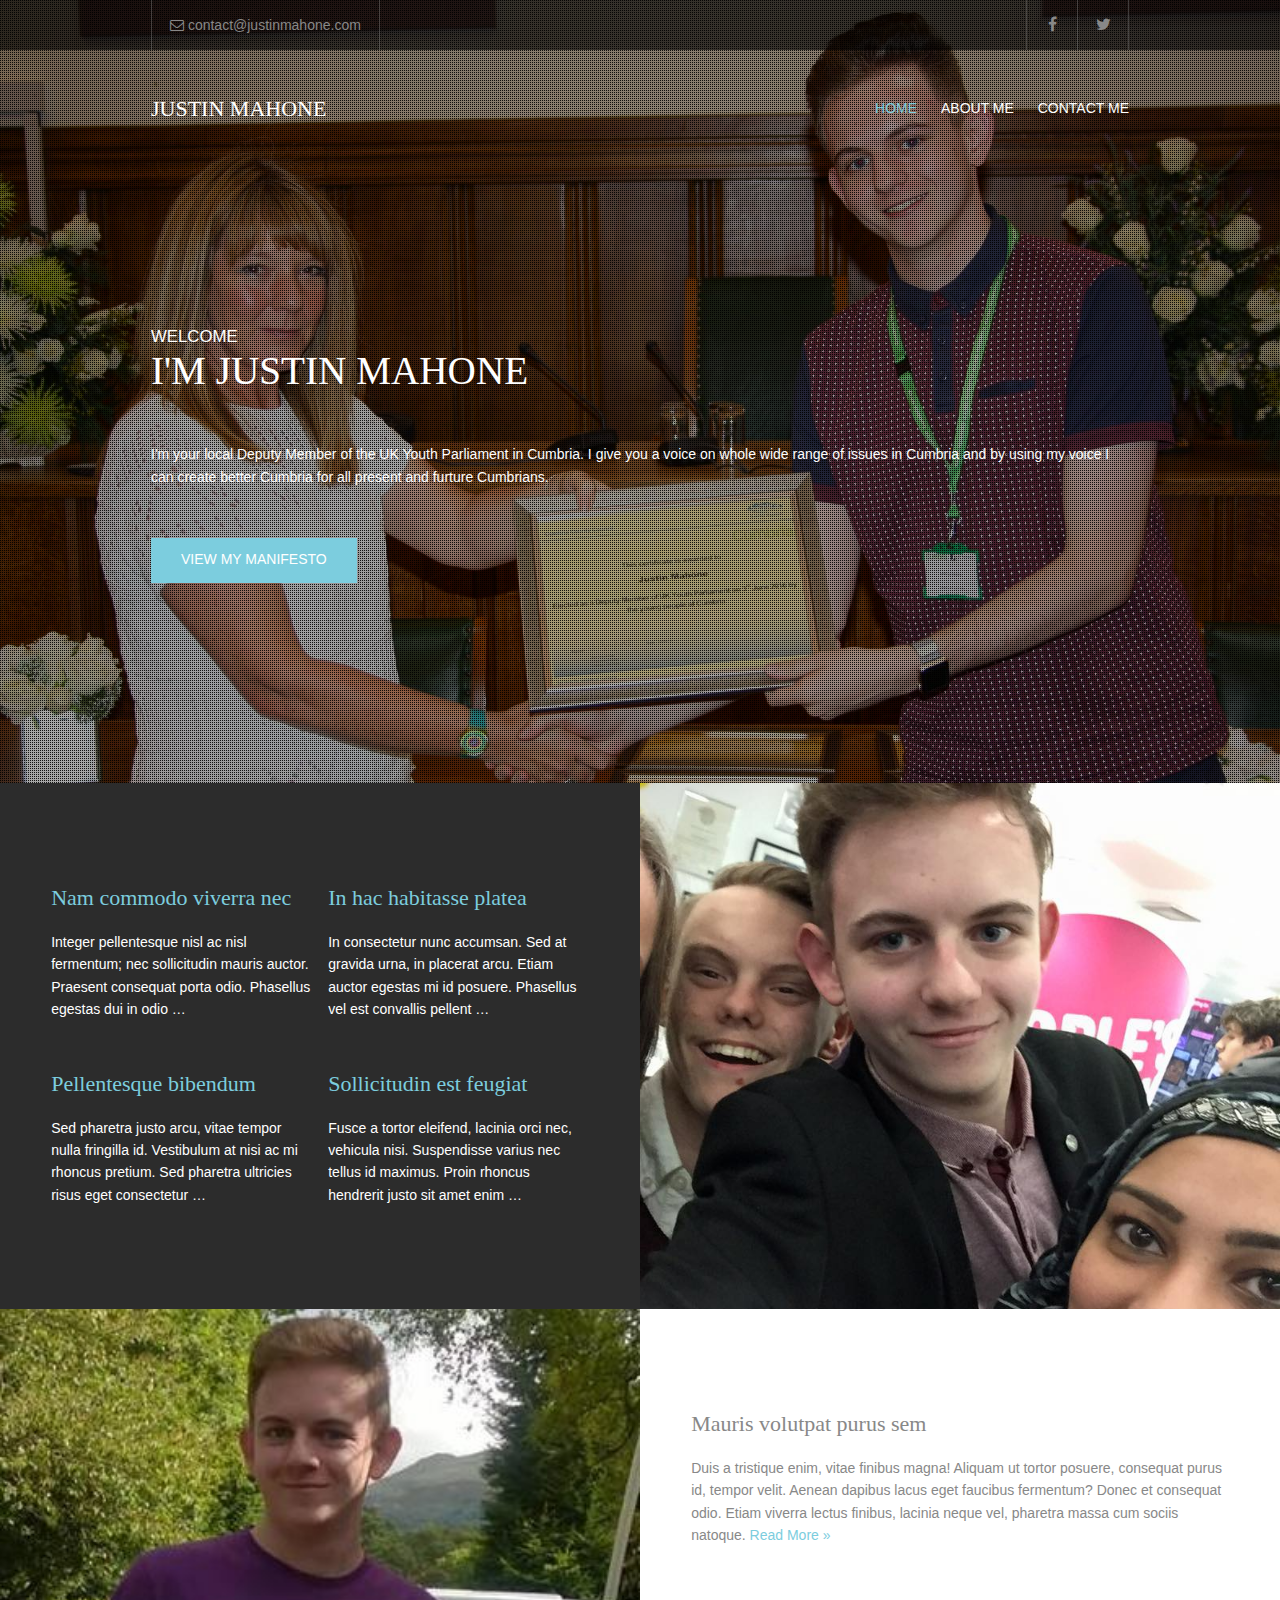
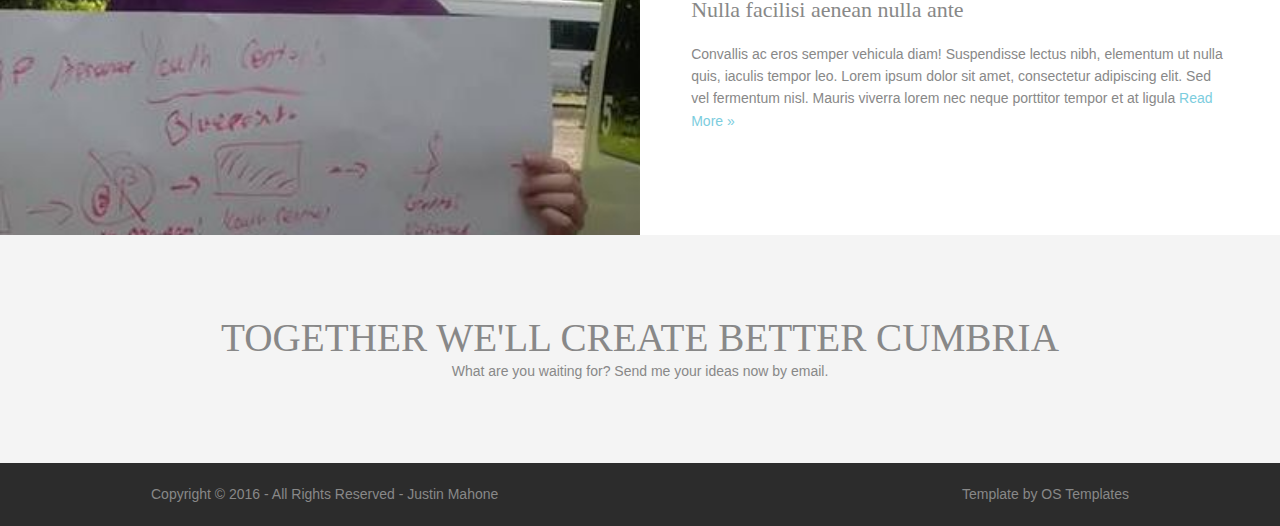
==== web/index.html @ c3dde8a1 "Web" ====
<!DOCTYPE html>
<!--
Template Name: VisualArt
Author: <a href="http://www.os-templates.com/">OS Templates</a>
Author URI: http://www.os-templates.com/
Licence: Free to use under our free template licence terms
Licence URI: http://www.os-templates.com/template-terms
-->
<html>
<head>
<title>Justin Mahone - Deputy Member of the UK Youth Parliament in Cumbria</title>
<meta charset="utf-8">
<meta name="viewport" content="width=device-width, initial-scale=1.0, maximum-scale=1.0, user-scalable=no">
<link href="layout/styles/layout.css" rel="stylesheet" type="text/css" media="all">
</head>
<body id="top">
<!-- ################################################################################################ -->
<!-- ################################################################################################ -->
<!-- ################################################################################################ -->
<!-- Top Background Image Wrapper -->
<div class="row100 bgded" style="background-image:url('images/bg.jpg');">
  <div class="wrapper overlay"> 
    <!-- ################################################################################################ -->
    <!-- ################################################################################################ -->
    <!-- ################################################################################################ -->
    <div class="row0">
      <div id="topbar" class="clear"> 
        <!-- ################################################################################################ -->
        <div class="fl_left">
          <ul class="nospace inline pushright">
            <li><i class="fa fa-envelope-o"></i> contact@justinmahone.com</li>
          </ul>
        </div>
        <div class="fl_right">
          <ul class="faico clear">
            <li><a class="faicon-facebook" href="https://www.facebook.com/Justinformyp"><i class="fa fa-facebook"></i></a></li>
            <li><a class="faicon-twitter" href="https://twitter.com/justinformyp"><i class="fa fa-twitter"></i></a></li>
          </ul>
        </div>
        <!-- ################################################################################################ -->
      </div>
    </div>
    <!-- ################################################################################################ -->
    <!-- ################################################################################################ -->
    <!-- ################################################################################################ -->
    <header id="header" class="clear"> 
      <!-- ################################################################################################ -->
      <div id="logo" class="fl_left">
        <h1><a href="index.html">Justin Mahone</a></h1>
      </div>
      <nav id="mainav" class="fl_right">
        <ul class="clear">
          <li class="active"><a href="index.html">Home</a></li>
          <li><a href="#">About Me</a></li>
          <li><a href="#">Contact Me</a></li>
        </ul>
      </nav>
      <!-- ################################################################################################ -->
    </header>
    <!-- ################################################################################################ -->
    <!-- ################################################################################################ -->
    <!-- ################################################################################################ -->
    <section id="pageintro" class="clear"> 
      <!-- ################################################################################################ -->
      <p class="font-x1 nospace uppercase">Welcome</p>
      <h2 class="font-x3 uppercase btmspace-50">I'm Justin Mahone</h2>
      <p class="nospace btmspace-50">I'm your local Deputy Member of the UK Youth Parliament in Cumbria. I give you a voice on whole wide range of issues in Cumbria and by using my voice I can create better Cumbria for all present and furture Cumbrians.</p>
      <p class="nospace"><a class="btn" href="http://www.mi-event.info/images/options/docs/Doc_254b3a5a-2d60-4816-acc5-8d4372e47e82.pdf">View my manifesto</a></p>
      <!-- ################################################################################################ -->
    </section>
    <!-- ################################################################################################ -->
    <!-- ################################################################################################ -->
    <!-- ################################################################################################ -->
  </div>
</div>
<!-- End Top Background Image Wrapper -->
<!-- ################################################################################################ -->
<!-- ################################################################################################ -->
<!-- ################################################################################################ -->

<!-- ################################################################################################ -->
<!-- ################################################################################################ -->
<!-- ################################################################################################ -->
<div class="split clear" style="background-image:url('images/img1.jpg'); background-size: 60%;">
  <div class="box"> 
    <!-- ################################################################################################ -->
    <div class="nospace group">
      <article class="one_half first btmspace-50">
        <h4><a href="#">Nam commodo viverra nec</a></h4>
        <p class="nospace">Integer pellentesque nisl ac nisl fermentum; nec sollicitudin mauris auctor. Praesent consequat porta odio. Phasellus egestas dui in odio &hellip;</p>
      </article>
      <article class="one_half btmspace-50">
        <h4><a href="#">In hac habitasse platea</a></h4>
        <p class="nospace">In consectetur nunc accumsan. Sed at gravida urna, in placerat arcu. Etiam auctor egestas mi id posuere. Phasellus vel est convallis pellent &hellip;</p>
      </article>
      <article class="one_half first">
        <h4><a href="#">Pellentesque bibendum</a></h4>
        <p class="nospace">Sed pharetra justo arcu, vitae tempor nulla fringilla id. Vestibulum at nisi ac mi rhoncus pretium. Sed pharetra ultricies risus eget consectetur &hellip;</p>
      </article>
      <article class="one_half">
        <h4><a href="#">Sollicitudin est feugiat</a></h4>
        <p class="nospace">Fusce a tortor eleifend, lacinia orci nec, vehicula nisi. Suspendisse varius nec tellus id maximus. Proin rhoncus hendrerit justo sit amet enim &hellip;</p>
      </article>
    </div>
    <!-- ################################################################################################ -->
  </div>
</div>
<!-- ################################################################################################ -->
<!-- ################################################################################################ -->
<!-- ################################################################################################ -->
<div class="split clear light rightaligned" style="background-image:url('images/img2.jpg'); background-size: 50%;">
  <div class="box"> 
    <!-- ################################################################################################ -->
    <article class="btmspace-50">
      <h4>Mauris volutpat purus sem</h4>
      <p class="nospace">Duis a tristique enim, vitae finibus magna! Aliquam ut tortor posuere, consequat purus id, tempor velit. Aenean dapibus lacus eget faucibus fermentum? Donec et consequat odio. Etiam viverra lectus finibus, lacinia neque vel, pharetra massa cum sociis natoque. <a href="#">Read More &raquo;</a></p>
    </article>
    <article>
      <h4>Nulla facilisi aenean nulla ante</h4>
      <p class="nospace">Convallis ac eros semper vehicula diam! Suspendisse lectus nibh, elementum ut nulla quis, iaculis tempor leo. Lorem ipsum dolor sit amet, consectetur adipiscing elit. Sed vel fermentum nisl. Mauris viverra lorem nec neque porttitor tempor et at ligula <a href="#">Read More &raquo;</a></p>
    </article>
    <!-- ################################################################################################ -->
  </div>
</div>
<!-- ################################################################################################ -->
<!-- ################################################################################################ -->
<!-- ################################################################################################ -->
<div class="wrapper row2">
  <div id="latest"> 
    <!-- ################################################################################################ -->
    <div class="titlebox">
      <h2 class="font-x3 uppercase nospace">Together we'll create better Cumbria</h2>
      <p class="nospace">What are you waiting for? Send me your ideas now by email.</p>
    </div>
    <!-- ################################################################################################ -->
  </div>
</div>
<!-- ################################################################################################ -->
<!-- ################################################################################################ -->
<!-- ################################################################################################ -->
<!-- ################################################################################################ -->
<!-- ################################################################################################ -->
<!-- ################################################################################################ -->
<div class="wrapper row5">
  <div id="copyright" class="clear"> 
    <!-- ################################################################################################ -->
    <p class="fl_left">Copyright &copy; 2016 - All Rights Reserved - <a href="#">Justin Mahone</a></p>
    <p class="fl_right">Template by <a target="_blank" href="http://www.os-templates.com/" title="Free Website Templates">OS Templates</a></p>
    <!-- ################################################################################################ -->
  </div>
</div>
<!-- ################################################################################################ -->
<!-- ################################################################################################ -->
<!-- ################################################################################################ -->
<a id="backtotop" href="#top"><i class="fa fa-chevron-up"></i></a> 
<!-- JAVASCRIPTS -->
<script src="layout/scripts/jquery.min.js"></script>
<script src="layout/scripts/jquery.backtotop.js"></script>
<script src="layout/scripts/jquery.mobilemenu.js"></script>
</body>
</html>
---- web/layout/styles/layout.css ----
@charset "utf-8";
/*
Template Name: VisualArt
Author: <a href="http://www.os-templates.com/">OS Templates</a>
Author URI: http://www.os-templates.com/
Licence: Free to use under our free template licence terms
Licence URI: http://www.os-templates.com/template-terms
File: Layout CSS
*/

@import url("fontawesome-4.3.0.min.css");
@import url("framework.css");


/* Rows
--------------------------------------------------------------------------------------------------------------- */
.row0, .row0 a{}
.row1, .row1 a{}
.row2, .row2 a{}
.row3, .row3 a{}
.row4, .row4 a{}
.row5, .row5 a{}


/* Top Bar
--------------------------------------------------------------------------------------------------------------- */
#topbar{}
#topbar *{line-height:normal;}

#topbar li{margin:0; border:solid; border-width:0 1px 0 0;}
#topbar li:first-child{border-width:0 1px;}
#topbar li, #topbar li a{line-height:50px; text-align:center;}
#topbar .fl_left li{padding:0 18px; min-height:50px;}


/* Header
--------------------------------------------------------------------------------------------------------------- */
#header{padding:30px 0;}

#header #logo{margin-top:16px;}
#header #logo h1{margin:0; padding:0; font-size:22px; text-transform:uppercase;}


/* Page Intro
--------------------------------------------------------------------------------------------------------------- */
#pageintro{padding:160px 0 200px;}


/* Content Area
--------------------------------------------------------------------------------------------------------------- */
.container{padding:80px 0;}

/* Content */
.container .content{}

#stats{text-align:center;}
#stats li *{margin:0; padding:0;}
#stats li i{margin-bottom:30px;}
#stats li p:first-of-type{margin-bottom:10px; font-size:22px;}

/* Comments */
#comments ul{margin:0 0 40px 0; padding:0; list-style:none;}
#comments li{margin:0 0 10px 0; padding:15px;}
#comments .avatar{float:right; margin:0 0 10px 10px; padding:3px; border:1px solid;}
#comments address{font-weight:bold;}
#comments time{font-size:smaller;}
#comments .comcont{display:block; margin:0; padding:0;}
#comments .comcont p{margin:10px 5px 10px 0; padding:0;}

#comments form{display:block; width:100%;}
#comments input, #comments textarea{width:100%; padding:10px; border:1px solid;}
#comments textarea{overflow:auto;}
#comments div{margin-bottom:15px;}
#comments input[type="submit"], #comments input[type="reset"]{display:inline-block; width:auto; min-width:150px; margin:0; padding:8px 5px; cursor:pointer;}

/* Sidebar */
.container .sidebar{}

.sidebar .sdb_holder{margin-bottom:50px;}
.sidebar .sdb_holder:last-child{margin-bottom:0;}


/* Full Width Split Box
--------------------------------------------------------------------------------------------------------------- */
.split{display:block; width:100%; background-position:top right; background-repeat:no-repeat; background-size:cover;}
.split.rightaligned{background-position:top left;}

.split .box{display:block; float:left; width:50%; padding:8% 4%;}
.split.rightaligned .box{float:right;}


/* Latest
--------------------------------------------------------------------------------------------------------------- */
#latest{display:block; width:100%; padding:80px 0 1px 0;}

#latest .titlebox{display:block; width:90%; margin:0 auto 80px; text-align:center;}

#latest figure{position:relative; float:left; width:25%;}
#latest figure::before, #latest figure::after, #latest figure figcaption{position:absolute; visibility:hidden; opacity:0;}
#latest figure::before{top:5%; left:5%; width:90%; height:90%; border:1px solid; content:"";}
#latest figure::after{top:0; left:0; width:100%; height:100%; content:"";}

#latest figure img{width:100%;}

#latest figure figcaption{bottom:10%; left:10%; width:80%; z-index:999;}
#latest figure figcaption *{margin:0; padding:0;}
#latest figure figcaption time{font-size:.8rem; opacity:.5;}
#latest figure figcaption p:first-of-type{text-transform:uppercase; margin-bottom:5px;}
#latest figure figcaption p:last-of-type{text-transform:lowercase; font-style:italic;}

#latest figure:hover::before, #latest figure:hover::after, #latest figure:hover figcaption{visibility:visible; opacity:1;}


/* Footer
--------------------------------------------------------------------------------------------------------------- */
#footer{padding:80px 0; line-height:2;}

#footer .title{margin:0 0 30px 0; padding:0 0 8px 0; border-bottom:1px solid; font-size:16px; text-transform:uppercase;}

#footer .linklist li{margin-bottom:10px;}
#footer .linklist li:last-child{margin-bottom:0;}

#footer .smallfont{font-size:.8em; margin:0;}


/* Copyright
--------------------------------------------------------------------------------------------------------------- */
#copyright{padding:20px 0;}
#copyright *{margin:0; padding:0;}


/* Transition Fade
--------------------------------------------------------------------------------------------------------------- */
.faico a, #mainav *, #backtotop, figure::before, figure::after, figure figcaption{transition:all .3s ease-in-out;}


/* ------------------------------------------------------------------------------------------------------------ */
/* ------------------------------------------------------------------------------------------------------------ */
/* ------------------------------------------------------------------------------------------------------------ */
/* ------------------------------------------------------------------------------------------------------------ */
/* ------------------------------------------------------------------------------------------------------------ */


/* Navigation
--------------------------------------------------------------------------------------------------------------- */
nav ul, nav ol{margin:0; padding:0; list-style:none;}

#mainav, #breadcrumb, .sidebar nav{line-height:normal;}
#mainav .drop::after, #mainav li li .drop::after, #breadcrumb li a::after, .sidebar nav a::after{position:absolute; font-family:"FontAwesome"; font-size:10px; line-height:10px;}

/* Top Navigation */
#mainav{}
#mainav ul{text-transform:uppercase;}
#mainav ul ul{z-index:9999; position:absolute; width:180px; text-transform:none;}
#mainav ul ul ul{left:180px; top:0;}
#mainav li{display:inline-block; position:relative; margin:0 20px 0 0; padding:0;}
#mainav li:last-child{margin-right:0;}
#mainav li li{width:100%; margin:0;}
#mainav li a{display:block; padding:20px 0;}
#mainav li li a{border:solid; border-width:0 0 1px 0;}
#mainav .drop{padding-left:15px;}
#mainav li li a, #mainav li li .drop{display:block; margin:0; padding:10px 15px;}
#mainav .drop::after, #mainav li li .drop::after{content:"\f0d7";}
#mainav .drop::after{top:25px; left:5px;}
#mainav li li .drop::after{top:15px; left:5px;}
#mainav ul ul{visibility:hidden; opacity:0;}
#mainav ul li:hover > ul{visibility:visible; opacity:1;}

#mainav form{display:none; margin:0; padding:0;}
#mainav form select, #mainav form select option{display:block; cursor:pointer; outline:none;}
#mainav form select{width:100%; padding:5px; border:1px solid;}
#mainav form select option{margin:5px; padding:0; border:none;}

/* Breadcrumb */
#breadcrumb{padding:15px 0;}
#breadcrumb ul{margin:0; padding:0; list-style:none;}
#breadcrumb li{display:inline-block; margin:0 6px 0 0; padding:0;}
#breadcrumb li a{display:block; position:relative; margin:0; padding:0 12px 0 0; font-size:12px;}
#breadcrumb li a::after{top:4px; right:0; content:"\f101";}
#breadcrumb li:last-child a{margin:0; padding:0;}
#breadcrumb li:last-child a::after{display:none;}

/* Sidebar Navigation */
.sidebar nav{display:block; width:100%;}
.sidebar nav li{margin:0 0 3px 0; padding:0;}
.sidebar nav a{display:block; position:relative; margin:0; padding:5px 10px 5px 15px; text-decoration:none; border:solid; border-width:0 0 1px 0;}
.sidebar nav a::after{top:9px; left:5px; content:"\f101";}
.sidebar nav ul ul a{padding-left:35px;}
.sidebar nav ul ul a::after{left:25px;}
.sidebar nav ul ul ul a{padding-left:55px;}
.sidebar nav ul ul ul a::after{left:45px;}

/* Pagination */
.pagination{display:block; width:100%; text-align:center; clear:both;}
.pagination li{display:inline-block; margin:0 2px 0 0;}
.pagination li:last-child{margin-right:0;}
.pagination a, .pagination strong{display:block; padding:8px 11px; border:1px solid; background-clip:padding-box; font-weight:normal;}

/* Back to Top */
#backtotop{z-index:999; display:inline-block; position:fixed; visibility:hidden; bottom:20px; right:20px; width:36px; height:36px; line-height:36px; font-size:16px; text-align:center; opacity:.2;}
#backtotop i{display:block; width:100%; height:100%; line-height:inherit;}
#backtotop.visible{visibility:visible; opacity:.5;}
#backtotop:hover{opacity:1;}


/* Tables
--------------------------------------------------------------------------------------------------------------- */
table, th, td{border:1px solid; border-collapse:collapse; vertical-align:top;}
table, th{table-layout:auto;}
table{width:100%; margin-bottom:15px;}
th, td{padding:5px 8px;}
td{border-width:0 1px;}


/* Gallery
--------------------------------------------------------------------------------------------------------------- */
#gallery{display:block; width:100%; margin-bottom:50px;}
#gallery figure figcaption{display:block; width:100%; clear:both;}
#gallery li{margin-bottom:30px;}


/* Font Awesome Social Icons
--------------------------------------------------------------------------------------------------------------- */
.faico{margin:0; padding:0; list-style:none;}
.faico li{display:inline-block; float:left; margin:0; padding:0; line-height:normal;}
.faico li:last-child{margin-right:0;}

.faico a{display:inline-block; width:50px; height:50px; line-height:50px; font-size:16px; text-align:center;}

.faicon-dribble:hover{background-color:#EA4C89;}
.faicon-facebook:hover{background-color:#3B5998;}
.faicon-google-plus:hover{background-color:#DB4A39;}
.faicon-linkedin:hover{background-color:#0E76A8;}
.faicon-pinterest:hover{background-color:#C8232C;}
.faicon-rss:hover{background-color:#EE802F;}
.faicon-twitter:hover{background-color:#00ACEE;}


/* ------------------------------------------------------------------------------------------------------------ */
/* ------------------------------------------------------------------------------------------------------------ */
/* ------------------------------------------------------------------------------------------------------------ */
/* ------------------------------------------------------------------------------------------------------------ */
/* ------------------------------------------------------------------------------------------------------------ */


/* Colours
--------------------------------------------------------------------------------------------------------------- */
body{color:#888888; background-color:#2C2C2C;}
a{color:#7CCDDE;}
hr, .borderedbox{border-color:#D7D7D7;}
label span{color:#FF0000; background-color:inherit;}
.overlay{color:inherit; background-color:rgba(0,0,0,.35); background-image:url("[data-uri]");}
.btn{color:#FFFFFF; background-color:#7CCDDE;}


/* Rows */
.row0{color:#888888; background-color:rgba(0,0,0,.6);}
.row1, .row1 a{}
.row2{color:#888888; background-color:#F4F4F4;}
.row3{color:#888888; background-color:#FFFFFF;}
.row4{color:#CCCCCC; background-color:#323232;}
.row5, .row5 a{color:#888888; background-color:#2C2C2C;}
.row100{color:#FFFFFF; background-color:#000000;}


/* Top Bar */
#topbar li{border-color:rgba(136,136,136,.4);/* #888888 */}
#topbar .faico a{color:inherit;}
#topbar .faico a:hover{color:#FFFFFF;}


/* Header */
#header #logo a{color:inherit;}


/* Full Width Split Box */
.split{color:#FFFFFF; background-color:rgba(44,44,44,1); /* #2C2C2C */} /* Changes in mediaqueries */
.split.light{color:#888888; background-color:rgba(255,255,255,1);} /* Changes in mediaqueries */
.split .box{background-color:inherit;}


/* Latest */
#latest figure figcaption{color:#FFFFFF; background-color:transparent;}
#latest figure:hover::before{border-color:rgba(255,255,255,.5);}
#latest figure:hover::after{background-color:rgba(0,0,0,.5);}


/* Footer */
#footer .title{color:#FFFFFF; background-color:inherit; border-color:#2C2C2C;}


/* Navigation */
#mainav li a{color:inherit;}
#mainav .active a, #mainav a:hover, #mainav li:hover > a{color:#7CCDDE; background-color:inherit;}
#mainav li li a, #mainav .active li a{color:#FFFFFF; background-color:rgba(0,0,0,.6); border-color:rgba(0,0,0,.6);}
#mainav li li:hover > a, #mainav .active .active > a{color:#FFFFFF; background-color:#7CCDDE;}
#mainav form select{color:#FFFFFF; background-color:#000000; border-color:rgba(136,136,136,.5);/* #888888 */}

#breadcrumb a{color:#888888; background-color:inherit;}
#breadcrumb li:last-child a{color:#7CCDDE;}

.container .sidebar nav a{color:inherit; border-color:#D7D7D7;}
.container .sidebar nav a:hover{color:#7CCDDE;}

.pagination a, .pagination strong{border-color:#D7D7D7;}
.pagination .current *{color:#FFFFFF; background-color:#7CCDDE;}

#backtotop{color:#FFFFFF; background-color:#7CCDDE;}


/* Tables + Comments */
table, th, td, #comments .avatar, #comments input, #comments textarea{border-color:#D7D7D7;}
th{color:#FFFFFF; background-color:#373737;}
tr, #comments li, #comments input[type="submit"], #comments input[type="reset"]{color:inherit; background-color:#FBFBFB;}
tr:nth-child(even), #comments li:nth-child(even){color:inherit; background-color:#F7F7F7;}
table a, #comments a{background-color:inherit;}


/* ------------------------------------------------------------------------------------------------------------ */
/* ------------------------------------------------------------------------------------------------------------ */
/* ------------------------------------------------------------------------------------------------------------ */
/* ------------------------------------------------------------------------------------------------------------ */
/* ------------------------------------------------------------------------------------------------------------ */


/* Media Queries
--------------------------------------------------------------------------------------------------------------- */
@-ms-viewport{width:device-width;}


/* Max Wrapper Width - Laptop, Desktop etc.
--------------------------------------------------------------------------------------------------------------- */
@media screen and (min-width:978px){
	#topbar, #header, #pageintro, #breadcrumb, .container, #footer, #copyright{max-width:978px;}
}


/* Smartphone + Tablet
--------------------------------------------------------------------------------------------------------------- */
@media screen and (max-width:900px){
	#topbar, #header, #pageintro, #breadcrumb, .container, #footer, #copyright{max-width:90%;}

	#topbar{}

	#header{}

	#pageintro{}

	#mainav{}
	#mainav ul{display:none;}
	#mainav form{display:block;}

	#breadcrumb{}

	.container{}
	#comments input[type="reset"]{margin-top:10px;}
	.pagination li{display:inline-block; margin:0 5px 5px 0;}

	.split .box, .split.rightaligned .box{float:none; width:100%;}
	.split{background-color:rgba(44,44,44,.75);}
	.split.light{color:#666; background-color:rgba(255,255,255,.75);}

	#footer{}

	#copyright{}
	#copyright p:first-of-type{margin-bottom:10px;}
}

@media screen and (max-width:750px){
	.imgl, .imgr{display:inline-block; float:none; margin:0 0 10px 0;}
	.fl_left, .fl_right{display:block; float:none;}
	.one_half, .one_third, .two_third, .one_quarter, .two_quarter, .three_quarter{display:block; float:none; width:auto; margin:0 0 30px 0; padding:0;}

	#header, #topbar{text-align:center;}

	#header #logo{margin:15px 0;}

	#topbar{padding:10px 0 0 0;}
	#topbar li{float:none; border:none; min-height:0; line-height:normal;}
	#topbar .fl_left{margin-bottom:10px;}
	#topbar .fl_left li{padding:0; min-height:0;}
	#topbar .fl_left li:first-child{margin-bottom:5px;}

	.container{padding-bottom:50px;}

	#latest figure{width:50%;}
	#latest figure:nth-child(2n+1){clear:left;}

	#footer{padding-bottom:30px;}
}

@media screen and (max-width:450px){
	#latest figure{float:none; width:100%;}
}


/* Other
--------------------------------------------------------------------------------------------------------------- */
@media screen and (max-width:650px){
	.scrollable{display:block; width:100%; margin:0 0 30px 0; padding:0 0 15px 0; overflow:auto; overflow-x:scroll;}
	.scrollable table{margin:0; padding:0; white-space:nowrap;}

	.inline li{display:block; margin-bottom:10px;}
	.pushright li{margin-right:0;}

	.font-x2{font-size:1.4rem;}
	.font-x3{font-size:1.6rem;}
}
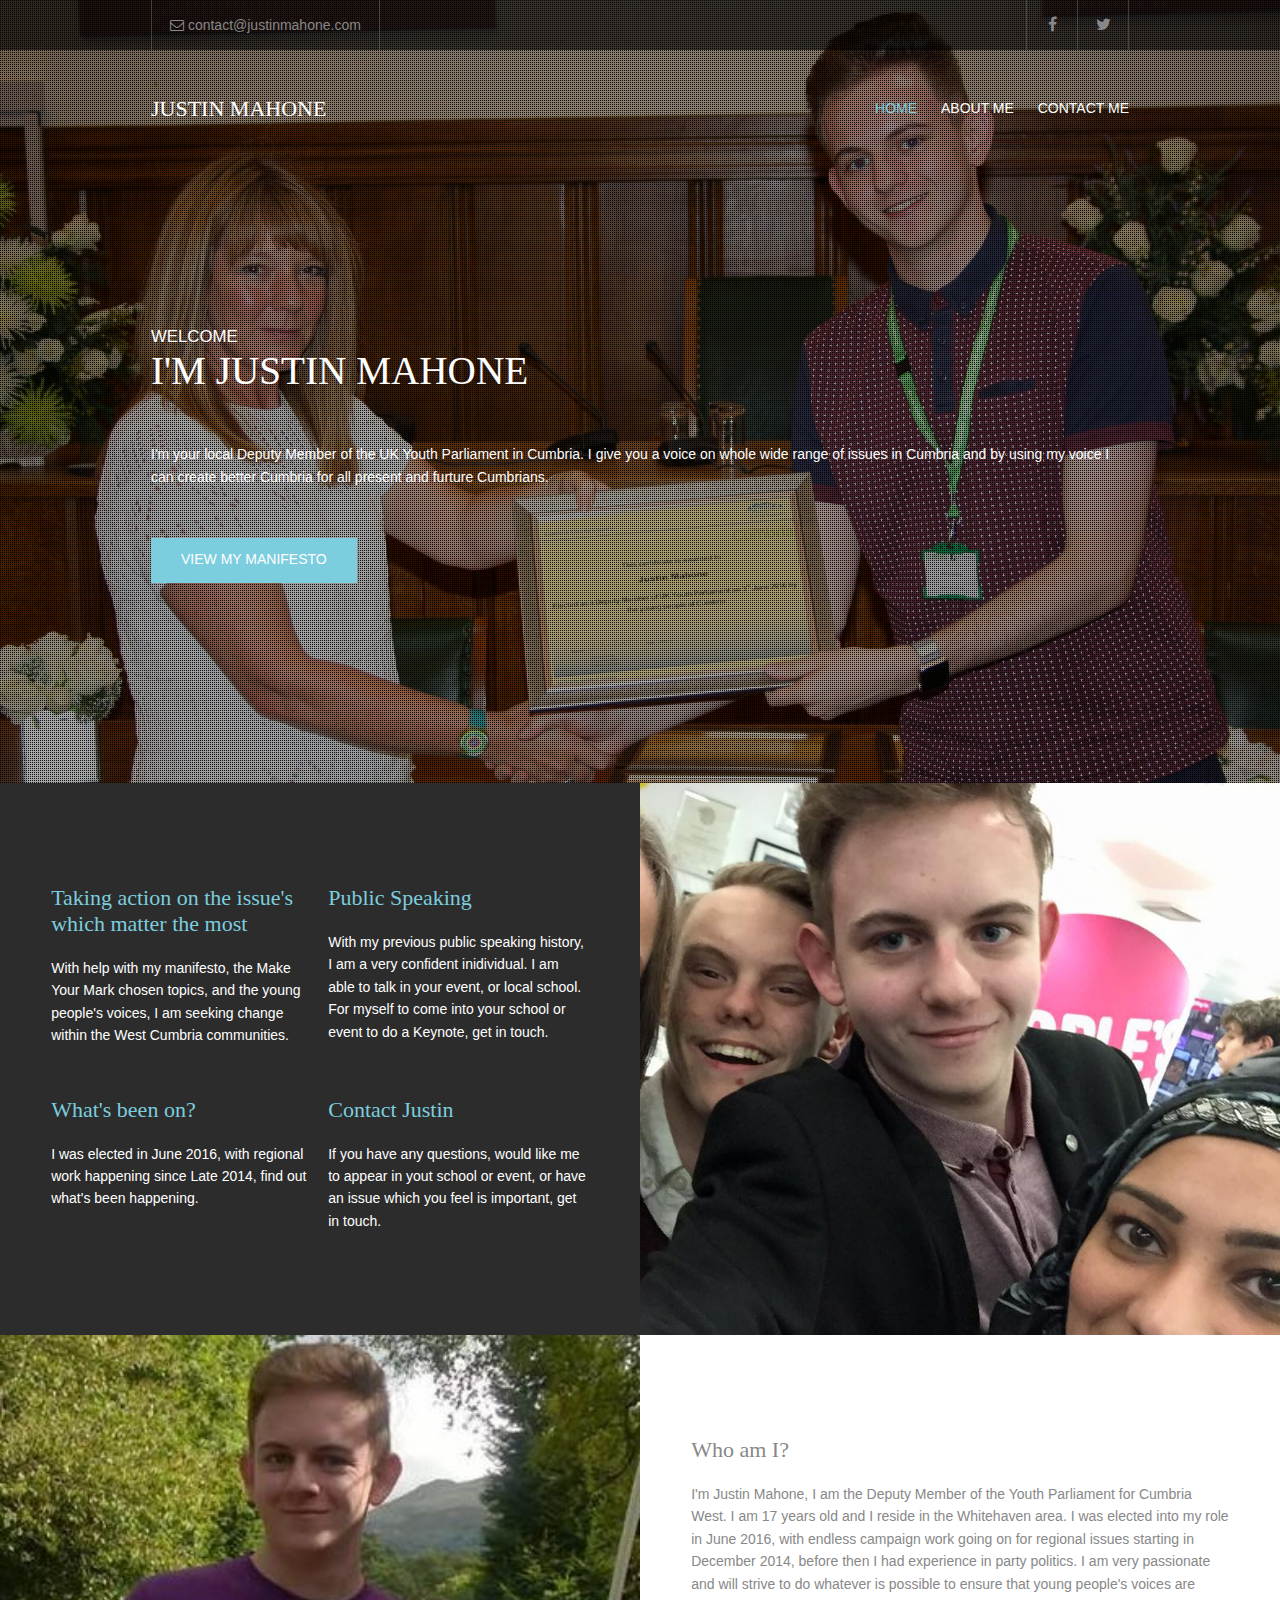
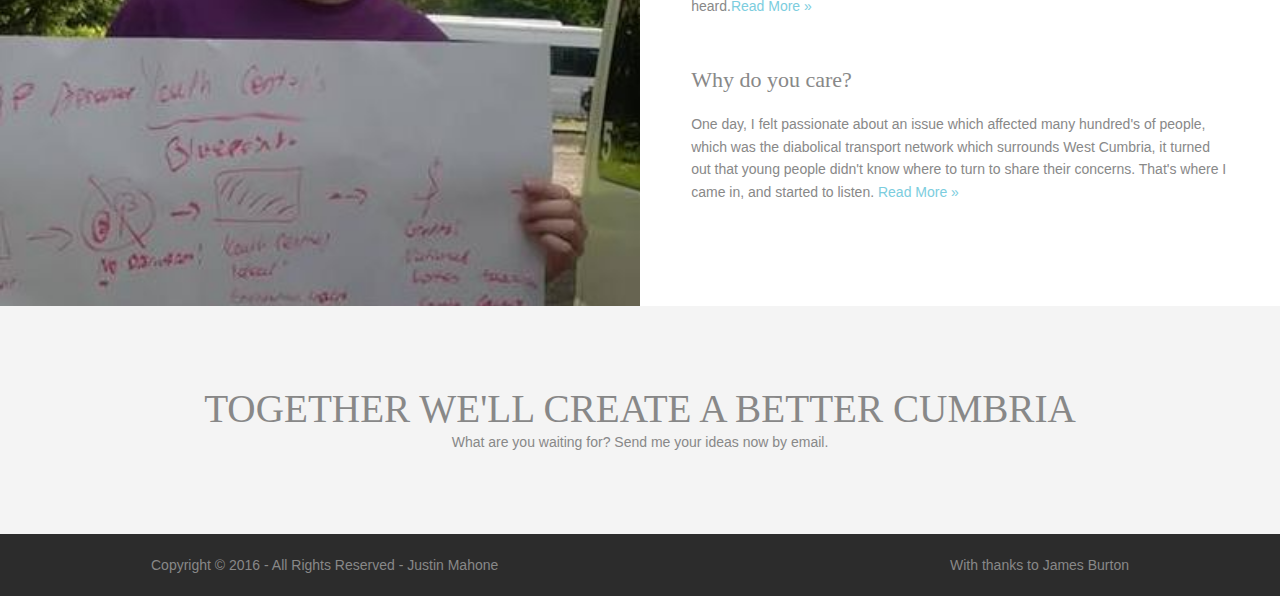
==== commit d16a00bd: "Index.html V2" ====
--- a/web/index.html
+++ b/web/index.html
@@ -1,161 +1,157 @@
-<!DOCTYPE html>
-<!--
-Template Name: VisualArt
-Author: <a href="http://www.os-templates.com/">OS Templates</a>
-Author URI: http://www.os-templates.com/
-Licence: Free to use under our free template licence terms
-Licence URI: http://www.os-templates.com/template-terms
--->
-<html>
-<head>
-<title>Justin Mahone - Deputy Member of the UK Youth Parliament in Cumbria</title>
-<meta charset="utf-8">
-<meta name="viewport" content="width=device-width, initial-scale=1.0, maximum-scale=1.0, user-scalable=no">
-<link href="layout/styles/layout.css" rel="stylesheet" type="text/css" media="all">
-</head>
-<body id="top">
-<!-- ################################################################################################ -->
-<!-- ################################################################################################ -->
-<!-- ################################################################################################ -->
-<!-- Top Background Image Wrapper -->
-<div class="row100 bgded" style="background-image:url('images/bg.jpg');">
-  <div class="wrapper overlay"> 
-    <!-- ################################################################################################ -->
-    <!-- ################################################################################################ -->
-    <!-- ################################################################################################ -->
-    <div class="row0">
-      <div id="topbar" class="clear"> 
-        <!-- ################################################################################################ -->
-        <div class="fl_left">
-          <ul class="nospace inline pushright">
-            <li><i class="fa fa-envelope-o"></i> contact@justinmahone.com</li>
-          </ul>
-        </div>
-        <div class="fl_right">
-          <ul class="faico clear">
-            <li><a class="faicon-facebook" href="https://www.facebook.com/Justinformyp"><i class="fa fa-facebook"></i></a></li>
-            <li><a class="faicon-twitter" href="https://twitter.com/justinformyp"><i class="fa fa-twitter"></i></a></li>
-          </ul>
-        </div>
-        <!-- ################################################################################################ -->
-      </div>
-    </div>
-    <!-- ################################################################################################ -->
-    <!-- ################################################################################################ -->
-    <!-- ################################################################################################ -->
-    <header id="header" class="clear"> 
-      <!-- ################################################################################################ -->
-      <div id="logo" class="fl_left">
-        <h1><a href="index.html">Justin Mahone</a></h1>
-      </div>
-      <nav id="mainav" class="fl_right">
-        <ul class="clear">
-          <li class="active"><a href="index.html">Home</a></li>
-          <li><a href="#">About Me</a></li>
-          <li><a href="#">Contact Me</a></li>
-        </ul>
-      </nav>
-      <!-- ################################################################################################ -->
-    </header>
-    <!-- ################################################################################################ -->
-    <!-- ################################################################################################ -->
-    <!-- ################################################################################################ -->
-    <section id="pageintro" class="clear"> 
-      <!-- ################################################################################################ -->
-      <p class="font-x1 nospace uppercase">Welcome</p>
-      <h2 class="font-x3 uppercase btmspace-50">I'm Justin Mahone</h2>
-      <p class="nospace btmspace-50">I'm your local Deputy Member of the UK Youth Parliament in Cumbria. I give you a voice on whole wide range of issues in Cumbria and by using my voice I can create better Cumbria for all present and furture Cumbrians.</p>
-      <p class="nospace"><a class="btn" href="http://www.mi-event.info/images/options/docs/Doc_254b3a5a-2d60-4816-acc5-8d4372e47e82.pdf">View my manifesto</a></p>
-      <!-- ################################################################################################ -->
-    </section>
-    <!-- ################################################################################################ -->
-    <!-- ################################################################################################ -->
-    <!-- ################################################################################################ -->
-  </div>
-</div>
-<!-- End Top Background Image Wrapper -->
-<!-- ################################################################################################ -->
-<!-- ################################################################################################ -->
-<!-- ################################################################################################ -->
-
-<!-- ################################################################################################ -->
-<!-- ################################################################################################ -->
-<!-- ################################################################################################ -->
-<div class="split clear" style="background-image:url('images/img1.jpg'); background-size: 60%;">
-  <div class="box"> 
-    <!-- ################################################################################################ -->
-    <div class="nospace group">
-      <article class="one_half first btmspace-50">
-        <h4><a href="#">Nam commodo viverra nec</a></h4>
-        <p class="nospace">Integer pellentesque nisl ac nisl fermentum; nec sollicitudin mauris auctor. Praesent consequat porta odio. Phasellus egestas dui in odio &hellip;</p>
-      </article>
-      <article class="one_half btmspace-50">
-        <h4><a href="#">In hac habitasse platea</a></h4>
-        <p class="nospace">In consectetur nunc accumsan. Sed at gravida urna, in placerat arcu. Etiam auctor egestas mi id posuere. Phasellus vel est convallis pellent &hellip;</p>
-      </article>
-      <article class="one_half first">
-        <h4><a href="#">Pellentesque bibendum</a></h4>
-        <p class="nospace">Sed pharetra justo arcu, vitae tempor nulla fringilla id. Vestibulum at nisi ac mi rhoncus pretium. Sed pharetra ultricies risus eget consectetur &hellip;</p>
-      </article>
-      <article class="one_half">
-        <h4><a href="#">Sollicitudin est feugiat</a></h4>
-        <p class="nospace">Fusce a tortor eleifend, lacinia orci nec, vehicula nisi. Suspendisse varius nec tellus id maximus. Proin rhoncus hendrerit justo sit amet enim &hellip;</p>
-      </article>
-    </div>
-    <!-- ################################################################################################ -->
-  </div>
-</div>
-<!-- ################################################################################################ -->
-<!-- ################################################################################################ -->
-<!-- ################################################################################################ -->
-<div class="split clear light rightaligned" style="background-image:url('images/img2.jpg'); background-size: 50%;">
-  <div class="box"> 
-    <!-- ################################################################################################ -->
-    <article class="btmspace-50">
-      <h4>Mauris volutpat purus sem</h4>
-      <p class="nospace">Duis a tristique enim, vitae finibus magna! Aliquam ut tortor posuere, consequat purus id, tempor velit. Aenean dapibus lacus eget faucibus fermentum? Donec et consequat odio. Etiam viverra lectus finibus, lacinia neque vel, pharetra massa cum sociis natoque. <a href="#">Read More &raquo;</a></p>
-    </article>
-    <article>
-      <h4>Nulla facilisi aenean nulla ante</h4>
-      <p class="nospace">Convallis ac eros semper vehicula diam! Suspendisse lectus nibh, elementum ut nulla quis, iaculis tempor leo. Lorem ipsum dolor sit amet, consectetur adipiscing elit. Sed vel fermentum nisl. Mauris viverra lorem nec neque porttitor tempor et at ligula <a href="#">Read More &raquo;</a></p>
-    </article>
-    <!-- ################################################################################################ -->
-  </div>
-</div>
-<!-- ################################################################################################ -->
-<!-- ################################################################################################ -->
-<!-- ################################################################################################ -->
-<div class="wrapper row2">
-  <div id="latest"> 
-    <!-- ################################################################################################ -->
-    <div class="titlebox">
-      <h2 class="font-x3 uppercase nospace">Together we'll create better Cumbria</h2>
-      <p class="nospace">What are you waiting for? Send me your ideas now by email.</p>
-    </div>
-    <!-- ################################################################################################ -->
-  </div>
-</div>
-<!-- ################################################################################################ -->
-<!-- ################################################################################################ -->
-<!-- ################################################################################################ -->
-<!-- ################################################################################################ -->
-<!-- ################################################################################################ -->
-<!-- ################################################################################################ -->
-<div class="wrapper row5">
-  <div id="copyright" class="clear"> 
-    <!-- ################################################################################################ -->
-    <p class="fl_left">Copyright &copy; 2016 - All Rights Reserved - <a href="#">Justin Mahone</a></p>
-    <p class="fl_right">Template by <a target="_blank" href="http://www.os-templates.com/" title="Free Website Templates">OS Templates</a></p>
-    <!-- ################################################################################################ -->
-  </div>
-</div>
-<!-- ################################################################################################ -->
-<!-- ################################################################################################ -->
-<!-- ################################################################################################ -->
-<a id="backtotop" href="#top"><i class="fa fa-chevron-up"></i></a> 
-<!-- JAVASCRIPTS -->
-<script src="layout/scripts/jquery.min.js"></script>
-<script src="layout/scripts/jquery.backtotop.js"></script>
-<script src="layout/scripts/jquery.mobilemenu.js"></script>
-</body>
+<!DOCTYPE html>
+<!--
+
+-->
+<html>
+<head>
+<title>Justin Mahone - Deputy Member of the UK Youth Parliament in Cumbria</title>
+<meta charset="utf-8">
+<meta name="viewport" content="width=device-width, initial-scale=1.0, maximum-scale=1.0, user-scalable=no">
+<link href="layout/styles/layout.css" rel="stylesheet" type="text/css" media="all">
+</head>
+<body id="top">
+<!-- ################################################################################################ -->
+<!-- ################################################################################################ -->
+<!-- ################################################################################################ -->
+<!-- Top Background Image Wrapper -->
+<div class="row100 bgded" style="background-image:url('images/bg.jpg');">
+  <div class="wrapper overlay"> 
+    <!-- ################################################################################################ -->
+    <!-- ################################################################################################ -->
+    <!-- ################################################################################################ -->
+    <div class="row0">
+      <div id="topbar" class="clear"> 
+        <!-- ################################################################################################ -->
+        <div class="fl_left">
+          <ul class="nospace inline pushright">
+            <li><i class="fa fa-envelope-o"></i> contact@justinmahone.com</li>
+          </ul>
+        </div>
+        <div class="fl_right">
+          <ul class="faico clear">
+            <li><a class="faicon-facebook" href="https://www.facebook.com/JustinDMYP"><i class="fa fa-facebook"></i></a></li>
+            <li><a class="faicon-twitter" href="https://twitter.com/justinformyp"><i class="fa fa-twitter"></i></a></li>
+          </ul>
+        </div>
+        <!-- ################################################################################################ -->
+      </div>
+    </div>
+    <!-- ################################################################################################ -->
+    <!-- ################################################################################################ -->
+    <!-- ################################################################################################ -->
+    <header id="header" class="clear"> 
+      <!-- ################################################################################################ -->
+      <div id="logo" class="fl_left">
+        <h1><a href="index.html">Justin Mahone</a></h1>
+      </div>
+      <nav id="mainav" class="fl_right">
+        <ul class="clear">
+          <li class="active"><a href="index.html">Home</a></li>
+          <li><a href="#">About Me</a></li>
+          <li><a href="#">Contact Me</a></li>
+        </ul>
+      </nav>
+      <!-- ################################################################################################ -->
+    </header>
+    <!-- ################################################################################################ -->
+    <!-- ################################################################################################ -->
+    <!-- ################################################################################################ -->
+    <section id="pageintro" class="clear"> 
+      <!-- ################################################################################################ -->
+      <p class="font-x1 nospace uppercase">Welcome</p>
+      <h2 class="font-x3 uppercase btmspace-50">I'm Justin Mahone</h2>
+      <p class="nospace btmspace-50">I'm your local Deputy Member of the UK Youth Parliament in Cumbria. I give you a voice on whole wide range of issues in Cumbria and by using my voice I can create better Cumbria for all present and furture Cumbrians.</p>
+      <p class="nospace"><a class="btn" href="http://www.mi-event.info/images/options/docs/Doc_254b3a5a-2d60-4816-acc5-8d4372e47e82.pdf">View my manifesto</a></p>
+      <!-- ################################################################################################ -->
+    </section>
+    <!-- ################################################################################################ -->
+    <!-- ################################################################################################ -->
+    <!-- ################################################################################################ -->
+  </div>
+</div>
+<!-- End Top Background Image Wrapper -->
+<!-- ################################################################################################ -->
+<!-- ################################################################################################ -->
+<!-- ################################################################################################ -->
+
+<!-- ################################################################################################ -->
+<!-- ################################################################################################ -->
+<!-- ################################################################################################ -->
+<div class="split clear" style="background-image:url('images/img1.jpg'); background-size: 60%;">
+  <div class="box"> 
+    <!-- ################################################################################################ -->
+    <div class="nospace group">
+      <article class="one_half first btmspace-50">
+        <h4><a href="#">Taking action on the issue's which matter the most</a></h4>
+        <p class="nospace"> With help with my manifesto, the Make Your Mark chosen topics, and the young people's voices, I am seeking change within the West Cumbria communities.</p>
+      </article>
+      <article class="one_half btmspace-50">
+        <h4><a href="#">Public Speaking</a></h4>
+        <p class="nospace">With my previous public speaking history, I am a very confident inidividual. I am able to talk in your event, or local school. For myself to come into your school or event to do a Keynote, get in touch. </p>
+      </article>
+      <article class="one_half first">
+        <h4><a href="#">What's been on?</a></h4>
+        <p class="nospace">I was elected in June 2016, with regional work happening since Late 2014, find out what's been happening.</p>
+      </article>
+      <article class="one_half">
+        <h4><a href="#">Contact Justin</a></h4>
+        <p class="nospace">If you have any questions, would like me to appear in yout school or event, or have an issue which you feel is important, get in touch.</p>
+      </article>
+    </div>
+    <!-- ################################################################################################ -->
+  </div>
+</div>
+<!-- ################################################################################################ -->
+<!-- ################################################################################################ -->
+<!-- ################################################################################################ -->
+<div class="split clear light rightaligned" style="background-image:url('images/img2.jpg'); background-size: 50%;">
+  <div class="box"> 
+    <!-- ################################################################################################ -->
+    <article class="btmspace-50">
+      <h4>Who am I?</h4>
+      <p class="nospace">I'm Justin Mahone, I am the Deputy Member of the Youth Parliament for Cumbria West. I am 17 years old and I reside in the Whitehaven area. I was elected into my role in June 2016, with endless campaign work going on for regional issues starting in December 2014, before then I had experience in party politics. I am very passionate and will strive to do whatever is possible to ensure that young people's voices are heard.<a href="#">Read More &raquo;</a></p>
+    </article>
+    <article>
+      <h4>Why do you care?</h4>
+      <p class="nospace">One day, I felt passionate about an issue which affected many hundred's of people, which was the diabolical transport network which surrounds West Cumbria, it turned out that young people didn't know where to turn to share their concerns. That's where I came in, and started to listen. <a href="#">Read More &raquo;</a></p>
+    </article>
+    <!-- ################################################################################################ -->
+  </div>
+</div>
+<!-- ################################################################################################ -->
+<!-- ################################################################################################ -->
+<!-- ################################################################################################ -->
+<div class="wrapper row2">
+  <div id="latest"> 
+    <!-- ################################################################################################ -->
+    <div class="titlebox">
+      <h2 class="font-x3 uppercase nospace">Together we'll create A better Cumbria</h2>
+      <p class="nospace">What are you waiting for? Send me your ideas now by email.</p>
+    </div>
+    <!-- ################################################################################################ -->
+  </div>
+</div>
+<!-- ################################################################################################ -->
+<!-- ################################################################################################ -->
+<!-- ################################################################################################ -->
+<!-- ################################################################################################ -->
+<!-- ################################################################################################ -->
+<!-- ################################################################################################ -->
+<div class="wrapper row5">
+  <div id="copyright" class="clear"> 
+    <!-- ################################################################################################ -->
+    <p class="fl_left">Copyright &copy; 2016 - All Rights Reserved - <a href="#">Justin Mahone</a></p>
+    <p class="fl_right">With thanks to <a target="_blank" >James Burton</a></p>
+    <!-- ################################################################################################ -->
+  </div>
+</div>
+<!-- ################################################################################################ -->
+<!-- ################################################################################################ -->
+<!-- ################################################################################################ -->
+<a id="backtotop" href="#top"><i class="fa fa-chevron-up"></i></a> 
+<!-- JAVASCRIPTS -->
+<script src="layout/scripts/jquery.min.js"></script>
+<script src="layout/scripts/jquery.backtotop.js"></script>
+<script src="layout/scripts/jquery.mobilemenu.js"></script>
+</body>
 </html>